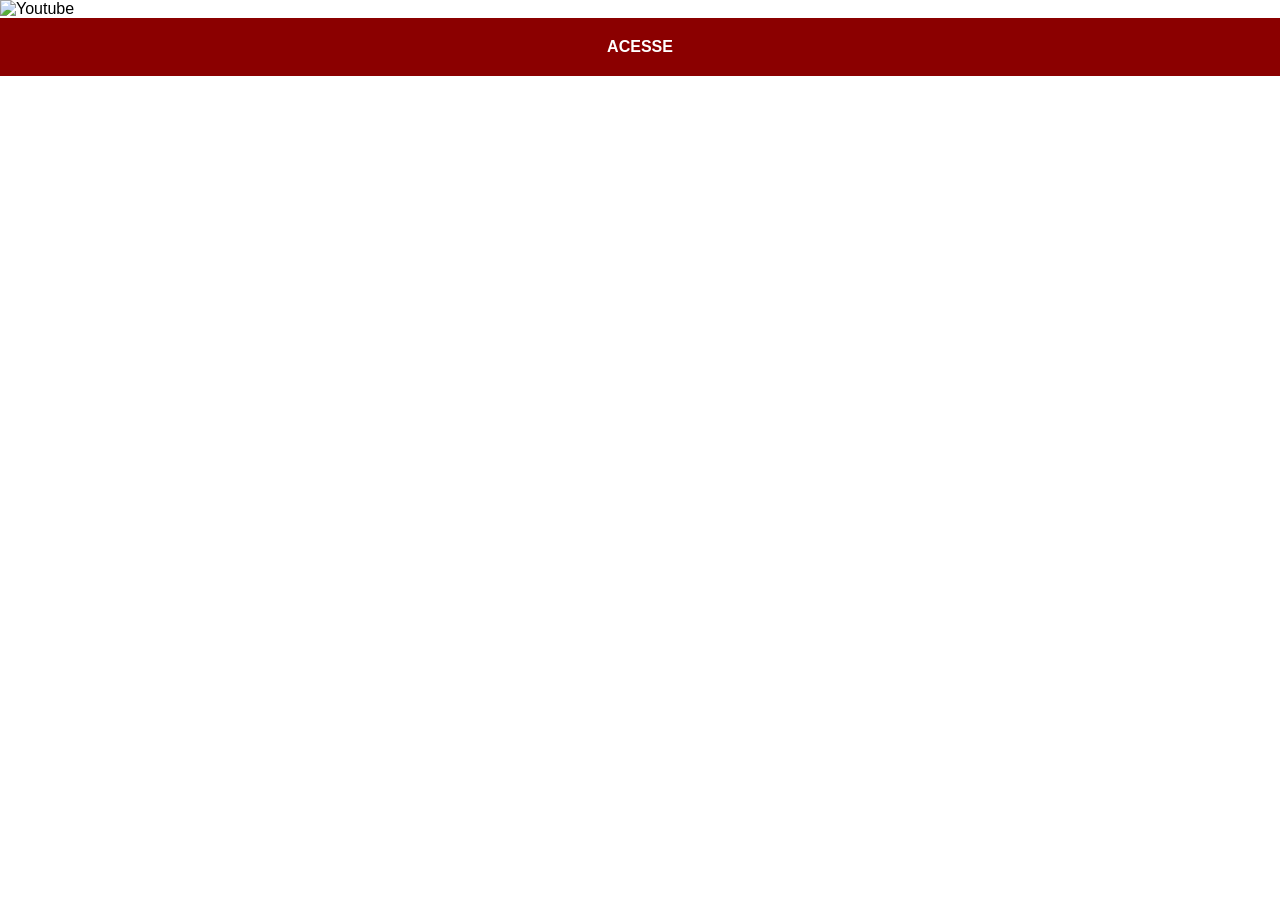
==== youtube.html @ 21849dfc "Criei as redes sociais" ====
<!DOCTYPE html>
<html lang="pt-br">
<head>
    <meta charset="UTF-8">
    <meta name="viewport" content="width=device-width, initial-scale=1.0">
    <title>Youtube</title>
    <link rel="stylesheet" href="estilos/social.css">
</head>
<body>
    <img src="imagens/tela-youtube.png" alt="Youtube">
    <a href="https://www.youtube.com/@cursoemvideo" target="_blank">ACESSE</a>
</body>
</html>
---- estilos/social.css ----
@charset "UTF-8";

* {
    margin: 0px;
    padding: 0px;
    font-family: Arial, Helveticasans-serif;
}

::-webkit-scrollbar {
    width: 0px;
    height: 0px;
}

img {
    width: 100vw;
}

a {
    display: block;
    background-color: darkred;
    color: white;
    padding: 20px;
    text-align: center;
    font-weight: bolder;
    text-decoration: none;
}

a:hover {
    background-color: red;
}
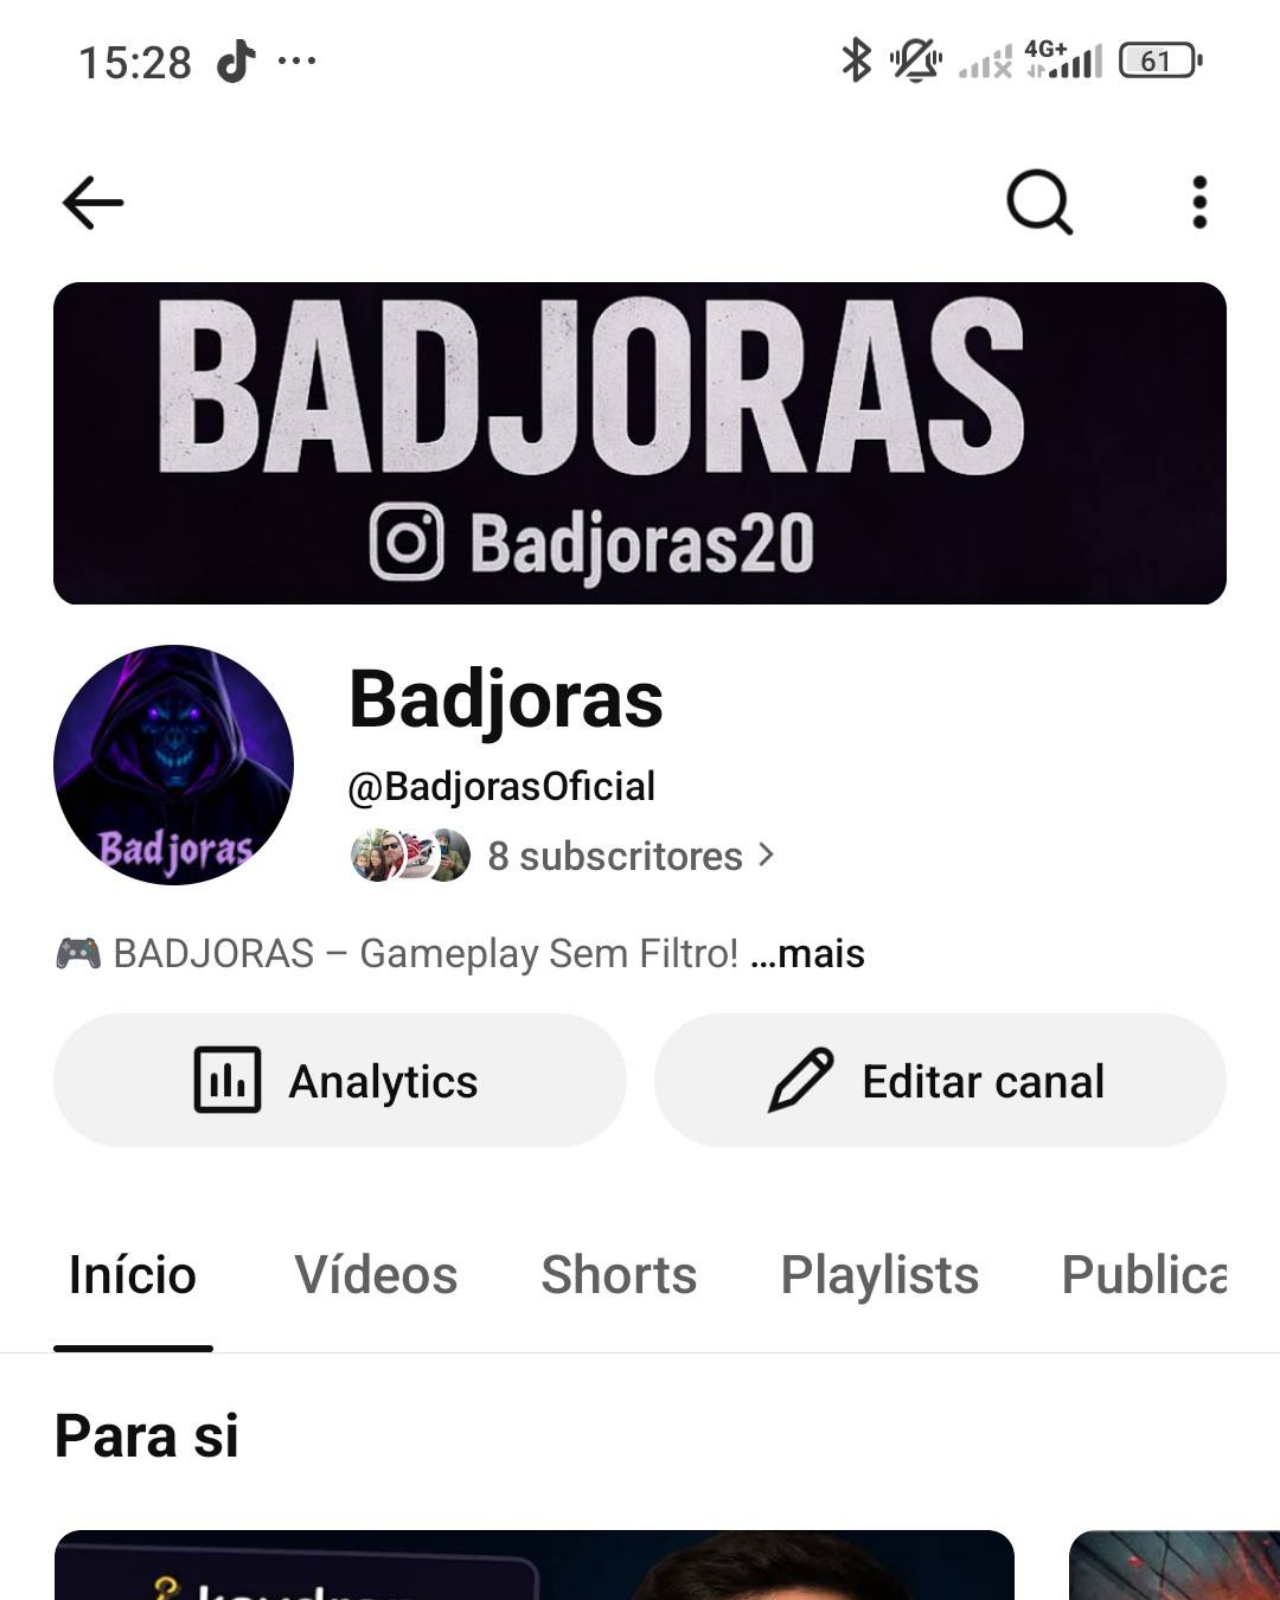
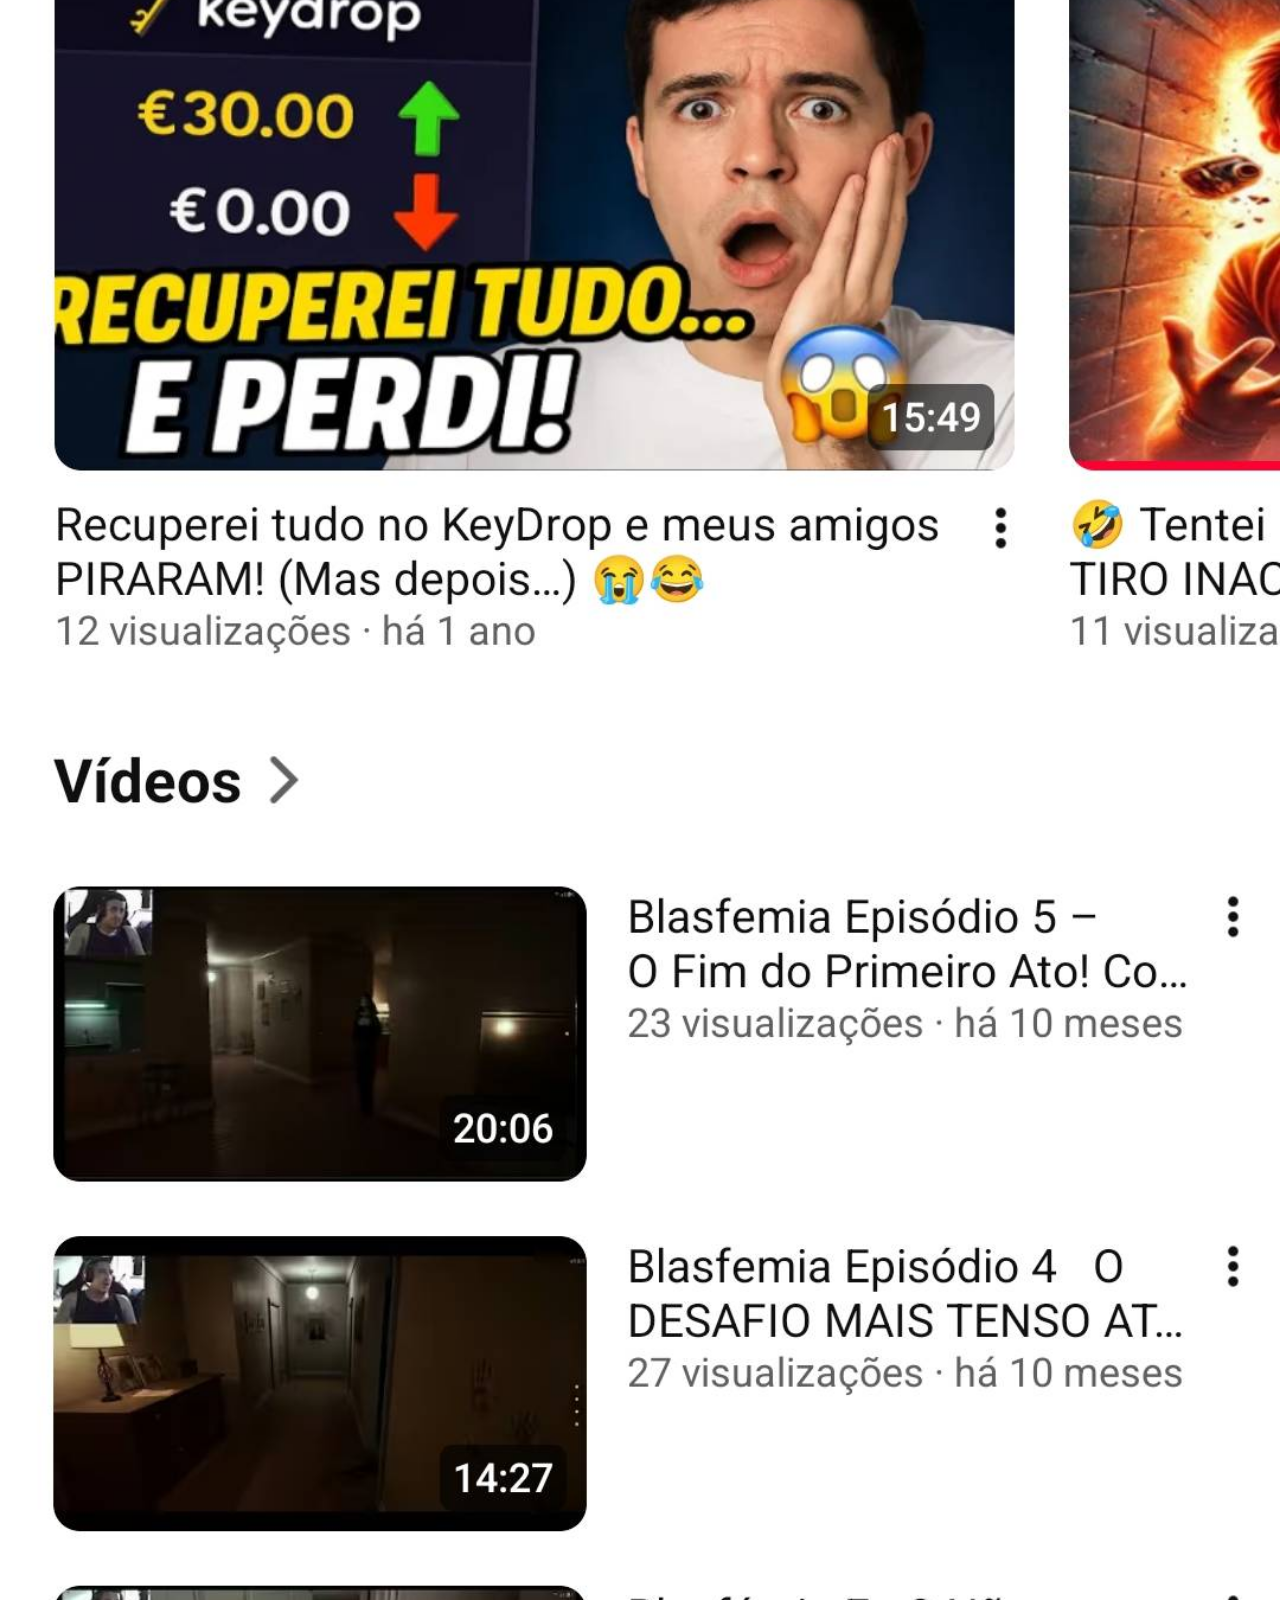
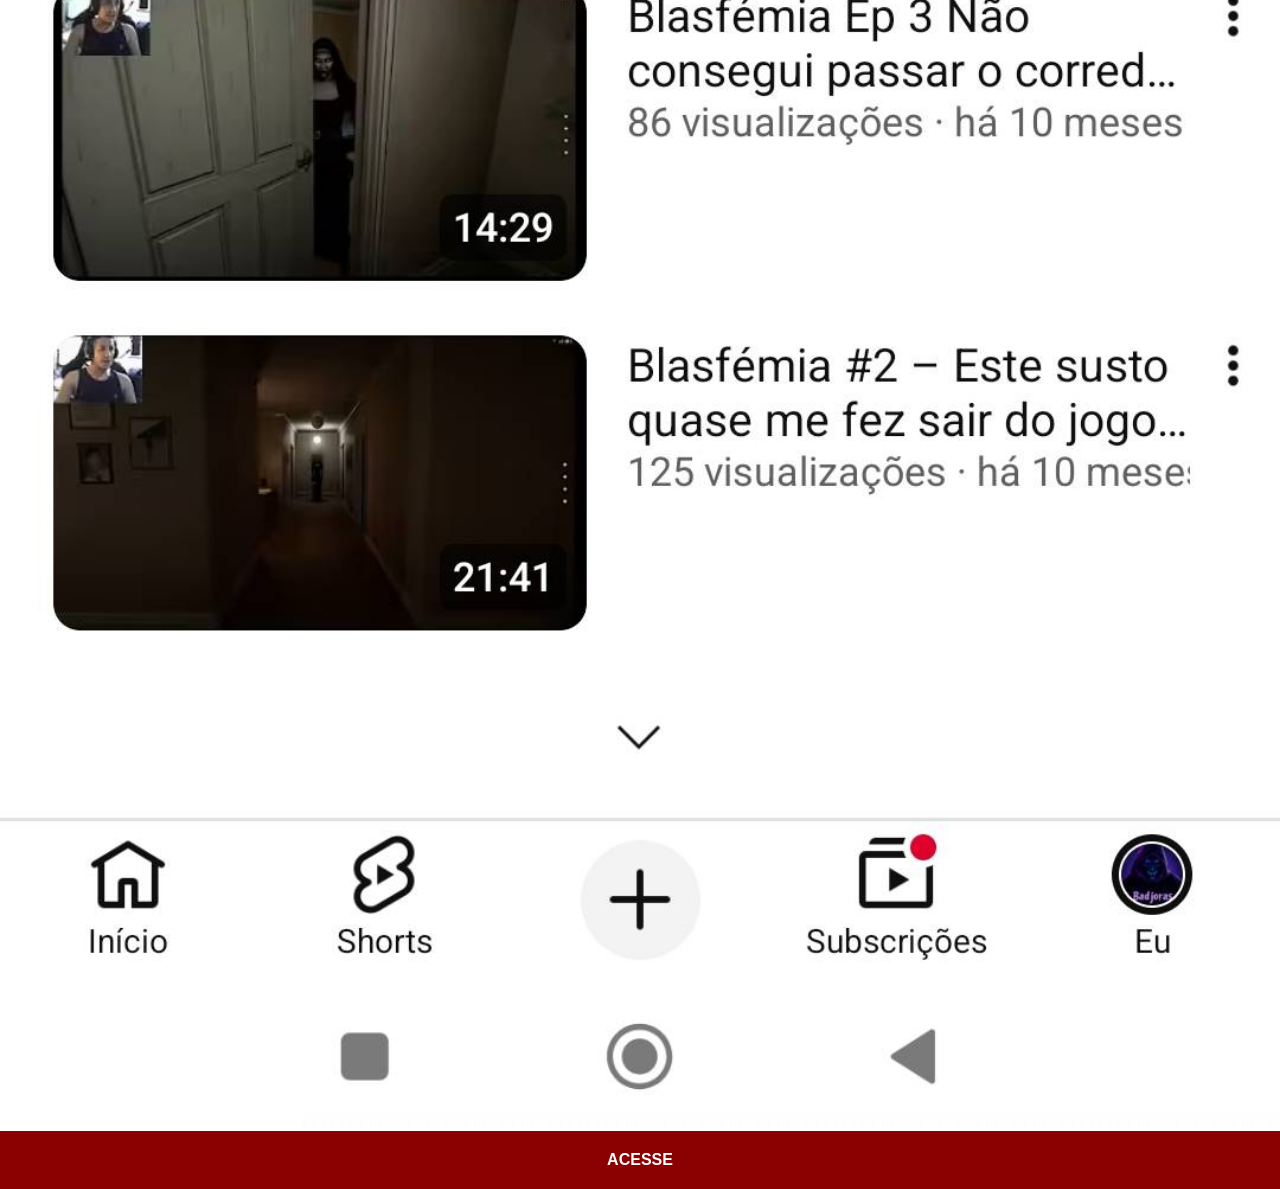
==== commit b05ee18e: "Adicionei minhas redes" ====
--- a/youtube.html
+++ b/youtube.html
@@ -7,7 +7,7 @@
     <link rel="stylesheet" href="estilos/social.css">
 </head>
 <body>
-    <img src="imagens/tela-youtube.png" alt="Youtube">
+    <img src="imagens/tela-youtube.jpg" alt="Youtube">
     <a href="https://www.youtube.com/@cursoemvideo" target="_blank">ACESSE</a>
 </body>
 </html>
